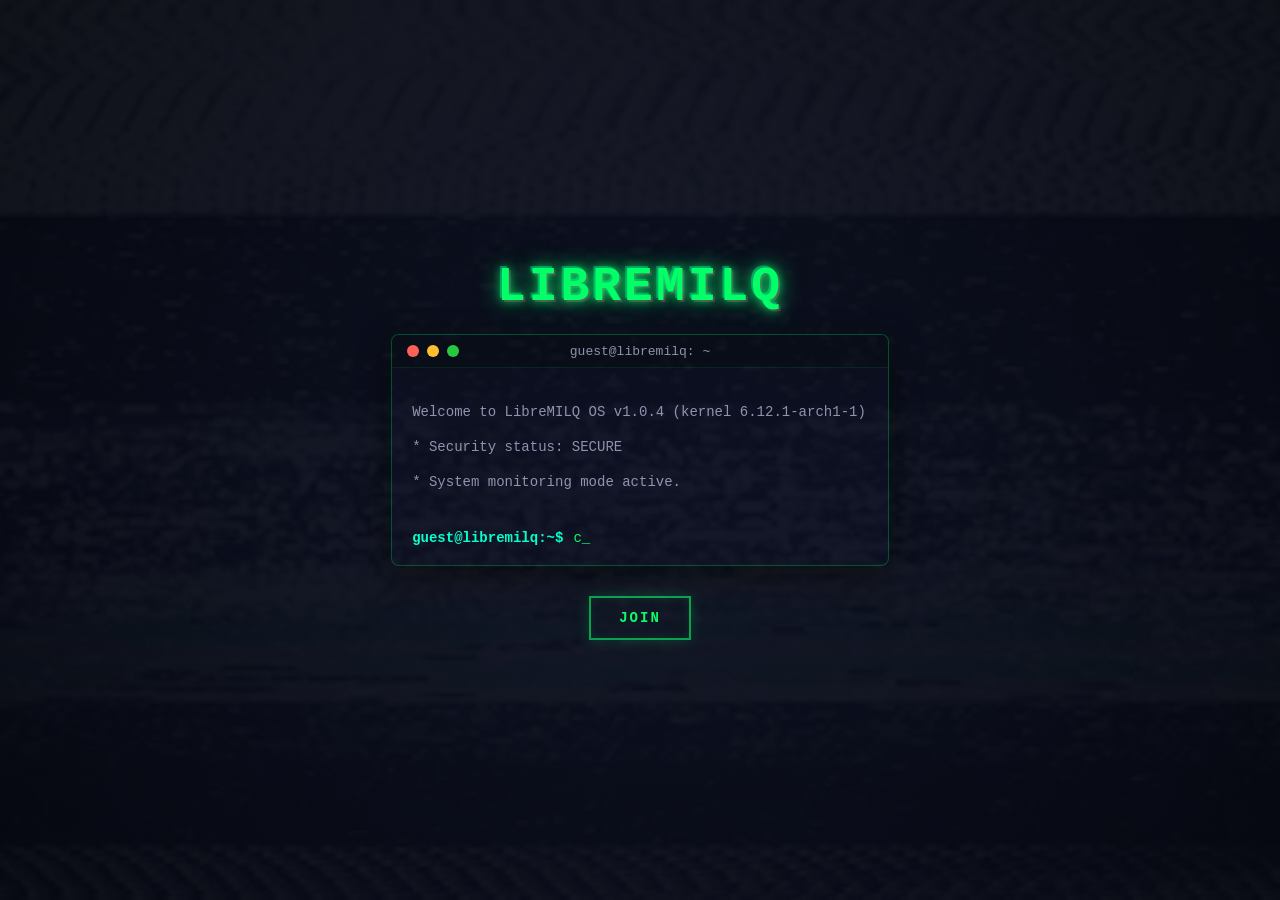
==== index.html @ 841a68ec "Initial commit" ====
<!DOCTYPE html>
<html lang="pt-BR">
<head>
    <meta charset="UTF-8">
    <meta name="viewport" content="width=device-width, initial-scale=1.0">
    <title>LibreMILQ</title>
    <link rel="stylesheet" href="style.css">
</head>
<body>
    <div class="glitch-overlay"></div>

    <div class="main-container">
        <h1 class="title-libremilq">LIBREMILQ</h1>

        <div class="container terminal-window">
            <div class="terminal-header">
                <div class="buttons">
                    <span class="button close"></span>
                    <span class="button minimize"></span>
                    <span class="button maximize"></span>
                </div>
                <div class="title">guest@libremilq: ~</div>
            </div>

            <div class="terminal-body" id="terminal-screen">
                <div class="system-info">
                    <p>Welcome to LibreMILQ OS v1.0.4 (kernel 6.12.1-arch1-1)</p>
                    <p>* Security status: SECURE</p>
                    <p>* System monitoring mode active.</p>
                    <br>
                </div>

                <div id="terminal-history"></div>

                <div class="input-line">
                    <span class="prompt">guest@libremilq:~$</span>
                    <div class="input-wrapper">
                        <span id="fake-input"></span><span class="cursor">_</span>
                    </div>
                </div>
            </div>
        </div>

        <a href="https://discord.gg/9mugHKdsz8" class="join-button">join</a>
    </div>

    <script src="script.js"></script>
</body>
</html>
---- style.css ----
body {
    display: flex;
    flex-direction: column;
    align-items: center;
    justify-content: center;
    height: 100vh;
    margin: 0;
    font-family: 'Fira Code', 'Courier New', Courier, monospace;
    background: radial-gradient(circle, #0c1020 0%, #05070f 100%);
    color: #00ff66;
    overflow: hidden;
}

/* ===== CAMADA DO GIF DE INTERFERÊNCIA ===== */
.glitch-overlay {
    position: fixed;
    top: 0;
    left: 0;
    width: 100vw;
    height: 100vh;
    
    /* Substitua pelo nome/caminho correto do seu arquivo GIF */
    background-image: url('static.gif'); 
    background-size: cover;
    background-position: center;
    
    /* Opacidade controlada (0.05 a 0.08 costuma ser o ideal para não incomodar) */
    opacity: 0.05; 
    
    /* Evita bloquear cliques nos elementos e botões de trás */
    pointer-events: none; 
    
    /* Mantém no topo absoluto da pilha visual */
    z-index: 9999; 
    
    /* Mescla os pontos claros do GIF mantendo o fundo do site visível */
    mix-blend-mode: screen; 
}

/* ===== CONTAINER PRINCIPAL ===== */
.main-container {
    display: flex;
    flex-direction: column;
    align-items: center;
    justify-content: center;
    gap: 20px;
    height: 100vh;
}

/* ===== TÍTULO LIBREMILQ COM EFEITO CYBERPUNK ===== */
.title-libremilq {
    font-size: 48px;
    font-weight: bold;
    letter-spacing: 3px;
    margin: 0;
    color: #00ff66;
    text-shadow: 
        0 0 10px rgba(0, 255, 102, 0.8),
        0 0 20px rgba(0, 255, 102, 0.5),
        0 0 30px rgba(0, 255, 150, 0.3),
        2px 2px 0 rgba(255, 0, 127, 0.4),
        -2px -2px 0 rgba(0, 255, 200, 0.4);
    animation: titleGlow 3s ease-in-out infinite;
}

@keyframes titleGlow {
    0%, 100% {
        text-shadow: 
            0 0 10px rgba(0, 255, 102, 0.8),
            0 0 20px rgba(0, 255, 102, 0.5),
            0 0 30px rgba(0, 255, 150, 0.3),
            2px 2px 0 rgba(255, 0, 127, 0.4),
            -2px -2px 0 rgba(0, 255, 200, 0.4);
    }
    50% {
        text-shadow: 
            0 0 15px rgba(0, 255, 102, 1),
            0 0 30px rgba(0, 255, 102, 0.7),
            0 0 45px rgba(0, 255, 150, 0.5),
            2px 2px 0 rgba(255, 0, 127, 0.6),
            -2px -2px 0 rgba(0, 255, 200, 0.6);
    }
}

/* ===== JANELA TERMINAL ===== */
.terminal-window {
    width: 100%;
    max-width: 650px;
    height: 230px; 
    background: rgba(10, 15, 30, 0.9);
    border-radius: 8px;
    border: 1px solid rgba(0, 255, 102, 0.25);
    box-shadow: 0 10px 30px rgba(0, 0, 0, 0.7), 0 0 15px rgba(0, 255, 102, 0.05);
    overflow: hidden;
    display: flex;
    flex-direction: column;
}

.terminal-header {
    background: #080c16;
    padding: 10px 15px;
    display: flex;
    align-items: center;
    border-bottom: 1px solid rgba(0, 255, 102, 0.1);
    position: relative;
}

.buttons {
    display: flex;
    gap: 8px;
}

.button {
    width: 12px;
    height: 12px;
    border-radius: 50%;
    display: inline-block;
}

.close { background-color: #ff5f56; }
.minimize { background-color: #ffbd2e; }
.maximize { background-color: #27c93f; }

.title {
    position: absolute;
    width: 100%;
    text-align: center;
    left: 0;
    font-size: 13px;
    color: #8c92ac;
    pointer-events: none;
}

.terminal-body {
    padding: 20px;
    text-align: left;
    font-size: 14px;
    line-height: 1.5;
    flex-grow: 1; 
    overflow-y: auto; 
    scrollbar-width: none; 
    scroll-behavior: smooth; 
}

.terminal-body::-webkit-scrollbar {
    display: none; 
}

.system-info {
    color: #8c92ac;
}

.input-line {
    display: flex;
    align-items: center;
    gap: 10px;
}

.prompt {
    color: #00ffcc;
    font-weight: bold;
    white-space: nowrap;
}

.input-wrapper {
    flex-grow: 1;
}

.cursor {
    color: #00ff66;
    font-weight: bold;
    animation: blink 1s step-start infinite;
}

@keyframes blink {
    50% { opacity: 0; }
}

#terminal-screen {
    max-height: 400px;
    overflow-y: auto;
    scrollbar-width: none;
    scroll-behavior: smooth;
}

#terminal-screen::-webkit-scrollbar {
    display: none;
}

.history-line, .history-response {
    animation: fadeIn 0.4s ease-out;
}

@keyframes fadeIn {
    from {
        opacity: 0;
        transform: translateY(10px);
    }
    to {
        opacity: 1;
        transform: translateY(0);
    }
}

pre {
    transition: opacity 0.3s ease-out;
}

/* ===== BOTÃO JOIN ===== */
.join-button {
    display: inline-block;
    padding: 12px 28px;
    margin-top: 10px;
    background: transparent;
    border: 2px solid rgba(0, 255, 102, 0.6);
    color: #00ff66;
    text-decoration: none;
    font-size: 14px;
    font-weight: bold;
    letter-spacing: 2px;
    cursor: pointer;
    transition: all 0.3s ease;
    text-transform: uppercase;
    box-shadow: 
        inset 0 0 10px rgba(0, 255, 102, 0.1),
        0 0 15px rgba(0, 255, 102, 0.2);
}

.join-button:hover {
    background: rgba(0, 255, 102, 0.1);
    border-color: rgba(0, 255, 102, 1);
    box-shadow: 
        inset 0 0 15px rgba(0, 255, 102, 0.2),
        0 0 25px rgba(0, 255, 102, 0.5),
        0 0 40px rgba(0, 255, 150, 0.3);
    color: #ffffff;
    text-shadow: 0 0 10px rgba(0, 255, 102, 0.8);
}

.join-button:active {
    transform: translate(1px, 1px);
}
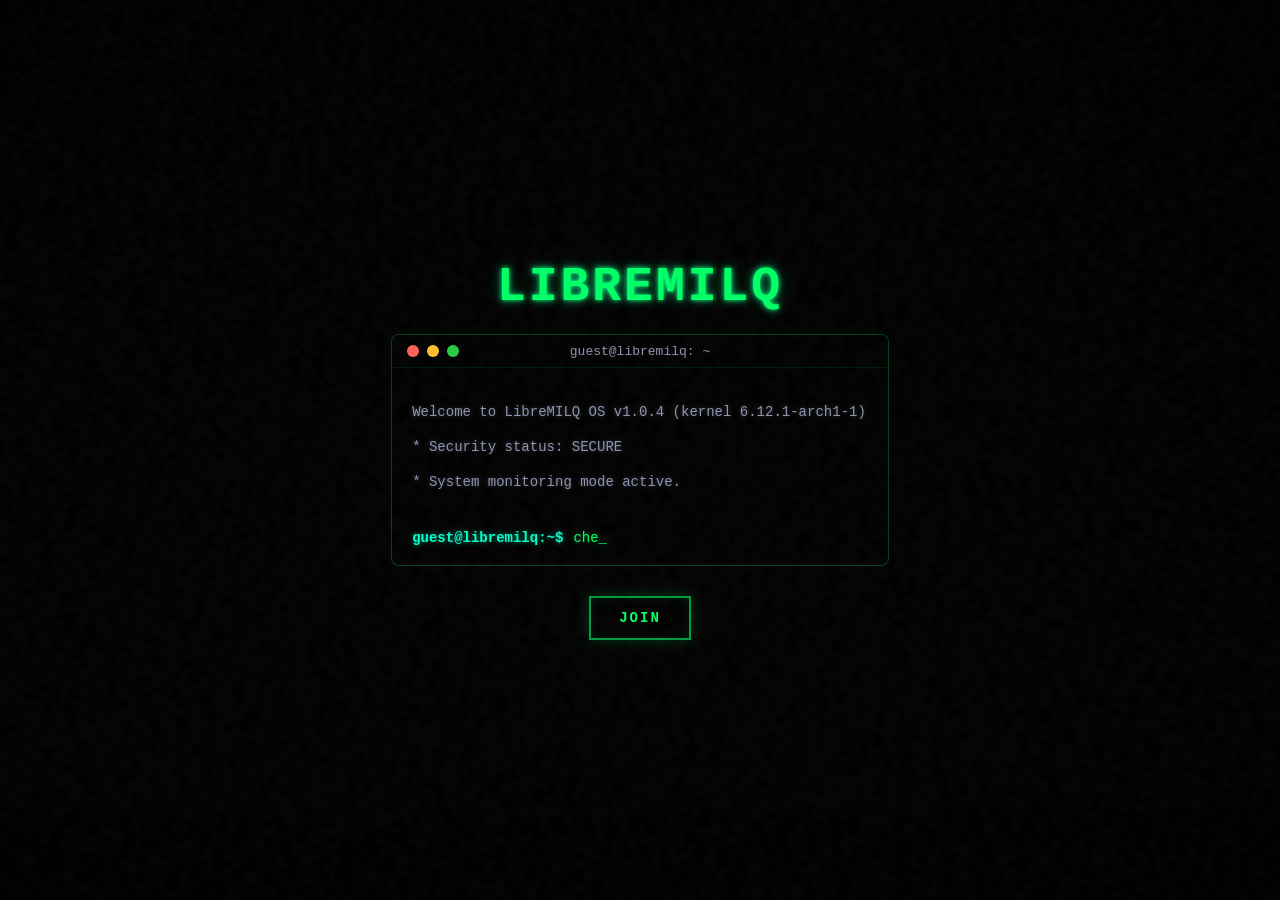
==== commit e4fbbe2d: "new blog logic" ====
--- a/index.html
+++ b/index.html
@@ -10,7 +10,10 @@
     <div class="glitch-overlay"></div>
 
     <div class="main-container">
-        <h1 class="title-libremilq">LIBREMILQ</h1>
+        <!-- Envolvido em uma tag de link para garantir comportamento nativo e acessibilidade -->
+        <a href="blog/blog.html" style="text-decoration: none; color: inherit;">
+            <h1 class="title-libremilq" id="btn-libremilq-posts" style="cursor: pointer; user-select: none;">LIBREMILQ</h1>
+        </a>
 
         <div class="container terminal-window">
             <div class="terminal-header">
@@ -19,7 +22,7 @@
                     <span class="button minimize"></span>
                     <span class="button maximize"></span>
                 </div>
-                <div class="title">guest@libremilq: ~</div>
+                <div class="title" id="terminal-title">guest@libremilq: ~</div>
             </div>
 
             <div class="terminal-body" id="terminal-screen">
@@ -44,6 +47,7 @@
         <a href="https://discord.gg/9mugHKdsz8" class="join-button">join</a>
     </div>
 
+    <!-- O seu script original do terminal continua aqui -->
     <script src="script.js"></script>
 </body>
 </html>
--- a/style.css
+++ b/style.css
@@ -6,12 +6,11 @@
     height: 100vh;
     margin: 0;
     font-family: 'Fira Code', 'Courier New', Courier, monospace;
-    background: radial-gradient(circle, #0c1020 0%, #05070f 100%);
+    background: #000000; /* Preto absoluto */
     color: #00ff66;
     overflow: hidden;
 }
 
-/* ===== CAMADA DO GIF DE INTERFERÊNCIA ===== */
 .glitch-overlay {
     position: fixed;
     top: 0;
@@ -19,25 +18,20 @@
     width: 100vw;
     height: 100vh;
     
-    /* Substitua pelo nome/caminho correto do seu arquivo GIF */
+
     background-image: url('static.gif'); 
     background-size: cover;
     background-position: center;
     
-    /* Opacidade controlada (0.05 a 0.08 costuma ser o ideal para não incomodar) */
-    opacity: 0.05; 
-    
-    /* Evita bloquear cliques nos elementos e botões de trás */
+    opacity: 0.02;
+    
     pointer-events: none; 
     
-    /* Mantém no topo absoluto da pilha visual */
     z-index: 9999; 
     
-    /* Mescla os pontos claros do GIF mantendo o fundo do site visível */
     mix-blend-mode: screen; 
 }
 
-/* ===== CONTAINER PRINCIPAL ===== */
 .main-container {
     display: flex;
     flex-direction: column;
@@ -47,57 +41,52 @@
     height: 100vh;
 }
 
-/* ===== TÍTULO LIBREMILQ COM EFEITO CYBERPUNK ===== */
 .title-libremilq {
     font-size: 48px;
     font-weight: bold;
     letter-spacing: 3px;
     margin: 0;
     color: #00ff66;
+    
     text-shadow: 
-        0 0 10px rgba(0, 255, 102, 0.8),
-        0 0 20px rgba(0, 255, 102, 0.5),
-        0 0 30px rgba(0, 255, 150, 0.3),
-        2px 2px 0 rgba(255, 0, 127, 0.4),
-        -2px -2px 0 rgba(0, 255, 200, 0.4);
+        0 0 4px rgba(0, 255, 102, 0.9),
+        0 0 10px rgba(0, 255, 204, 0.5),
+        0 0 20px rgba(0, 255, 102, 0.2);
+
     animation: titleGlow 3s ease-in-out infinite;
 }
 
 @keyframes titleGlow {
     0%, 100% {
         text-shadow: 
-            0 0 10px rgba(0, 255, 102, 0.8),
-            0 0 20px rgba(0, 255, 102, 0.5),
-            0 0 30px rgba(0, 255, 150, 0.3),
-            2px 2px 0 rgba(255, 0, 127, 0.4),
-            -2px -2px 0 rgba(0, 255, 200, 0.4);
+            0 0 4px rgba(0, 255, 102, 0.9),
+            0 0 10px rgba(0, 255, 204, 0.5),
+            0 0 20px rgba(0, 255, 102, 0.2);
     }
     50% {
         text-shadow: 
-            0 0 15px rgba(0, 255, 102, 1),
-            0 0 30px rgba(0, 255, 102, 0.7),
-            0 0 45px rgba(0, 255, 150, 0.5),
-            2px 2px 0 rgba(255, 0, 127, 0.6),
-            -2px -2px 0 rgba(0, 255, 200, 0.6);
-    }
-}
-
-/* ===== JANELA TERMINAL ===== */
+            0 0 5px rgba(0, 255, 102, 1),
+            0 0 15px rgba(0, 255, 204, 0.6),
+            0 0 30px rgba(0, 255, 102, 0.3);
+    }
+}
+
+
 .terminal-window {
     width: 100%;
     max-width: 650px;
     height: 230px; 
-    background: rgba(10, 15, 30, 0.9);
+    background: #000000; /* Preto absoluto */
     border-radius: 8px;
     border: 1px solid rgba(0, 255, 102, 0.25);
-    box-shadow: 0 10px 30px rgba(0, 0, 0, 0.7), 0 0 15px rgba(0, 255, 102, 0.05);
+    box-shadow: 0 10px 30px rgba(0, 0, 0, 1), 0 0 15px rgba(0, 255, 102, 0.05);
     overflow: hidden;
     display: flex;
     flex-direction: column;
 }
 
 .terminal-header {
-    background: #080c16;
+    background: #000000;
     padding: 10px 15px;
     display: flex;
     align-items: center;
@@ -140,6 +129,9 @@
     overflow-y: auto; 
     scrollbar-width: none; 
     scroll-behavior: smooth; 
+    
+    /* Brilho neon sutil nas letras verdes padrão do terminal */
+    text-shadow: 0 0 4px rgba(0, 255, 102, 0.45);
 }
 
 .terminal-body::-webkit-scrollbar {
@@ -148,6 +140,8 @@
 
 .system-info {
     color: #8c92ac;
+    /* Brilho neon na cor cinza/azulada */
+    text-shadow: 0 0 4px rgba(140, 146, 172, 0.4);
 }
 
 .input-line {
@@ -160,6 +154,8 @@
     color: #00ffcc;
     font-weight: bold;
     white-space: nowrap;
+    /* Brilho neon na cor ciano */
+    text-shadow: 0 0 5px rgba(0, 255, 204, 0.5);
 }
 
 .input-wrapper {
@@ -170,6 +166,8 @@
     color: #00ff66;
     font-weight: bold;
     animation: blink 1s step-start infinite;
+    /* Brilho neon forte no cursor verde */
+    text-shadow: 0 0 6px rgba(0, 255, 102, 0.75);
 }
 
 @keyframes blink {
@@ -206,7 +204,6 @@
     transition: opacity 0.3s ease-out;
 }
 
-/* ===== BOTÃO JOIN ===== */
 .join-button {
     display: inline-block;
     padding: 12px 28px;
